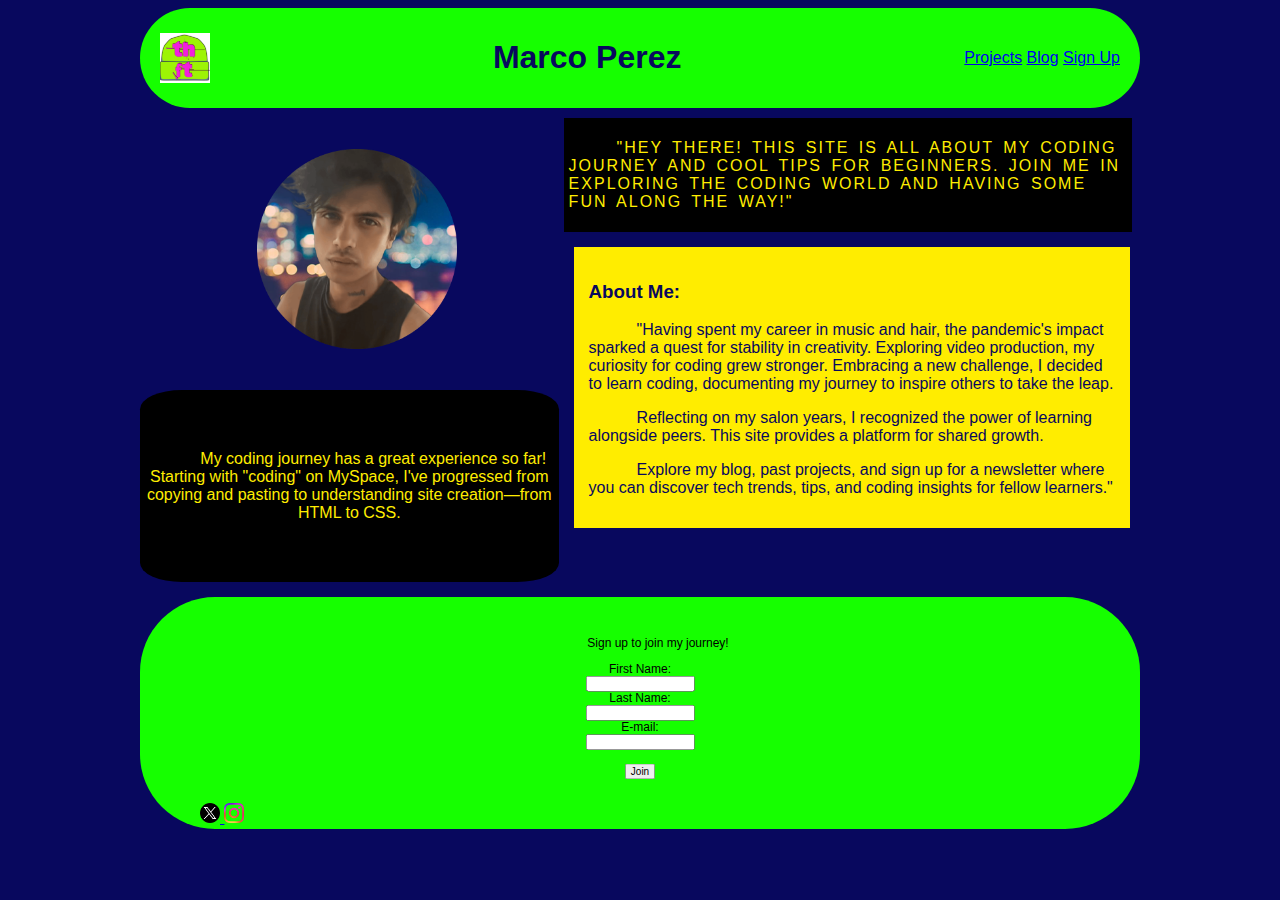
==== index.html @ ba9c7dba "first commit" ====
<!DOCTYPE html>
<html>
  <head>
    <meta charset="UTF-8" />
    <meta name="viewport" content="width=device-width, initial-scale=1.0" />
    <meta
      name="description"
      content="Learn tips and tricks for coding beginners"
    />
    <meta
      name="keywords"
      content="Software development, Tips and tricks, Tutorials, Beginner-friendly, Coding challenges, Web development, Programming, Code learning, New coder, Code community"
    />
    <title>Personal Site</title>
    <link rel="icon" href="media/favicon-32x32.png" type="image/x-icon" />
    <link rel="stylesheet" href="css/style.css" />
  </head>

  <body style="background-color: #08085e">
    <div class="wrapper">
      <div class="grid-container">
        <header class="grid-item header">
          <img src="media/logo.png" alt="Logo" class="logo" />
          <h1 style="color: #08085e">Marco Perez</h1>
          <nav class="nav">
            <a href="https://codepen.io/Perez-Marco" target="_blank"
              >Projects</a
            >
            <a href="exampleblog.html">Blog</a>
            <a href="#signup">Sign Up</a>
          </nav>
        </header>
        <div class="grid-item aside-1">
          <img alt="propic photo" src="media/propic1.png" id="pro" />
        </div>
        <div class="grid-item aside-2">
          <p id="greeting">
            "Hey there! This site is all about my coding journey and cool tips
            for beginners. Join me in exploring the coding world and having some
            fun along the way!"
          </p>
        </div>
        <main class="grid-item main">
          <h3 class="ab-color">About Me:</h3>
          <p class="ab-color">
            "Having spent my career in music and hair, the pandemic's impact
            sparked a quest for stability in creativity. Exploring video
            production, my curiosity for coding grew stronger. Embracing a new
            challenge, I decided to learn coding, documenting my journey to
            inspire others to take the leap.
          </p>
          <p class="ab-color">
            Reflecting on my salon years, I recognized the power of learning
            alongside peers. This site provides a platform for shared growth.
          </p>
          <p>
            Explore my blog, past projects, and sign up for a newsletter where
            you can discover tech trends, tips, and coding insights for fellow
            learners."
          </p>
        </main>
        <section class="grid-item content2">
          My coding journey has a great experience so far! Starting with
          "coding" on MySpace, I've progressed from copying and pasting to
          understanding site creation—from HTML to CSS.
        </section>
        <footer class="grid-item footer" style="background-color: #16ff00">
          <div class="news">
            <center>
              <p>Sign up to join my journey!</p>
              <form action="/example.html" method="post" id="signup">
                <label for="fname">First Name:</label><br />
                <input
                  size="15"
                  type="text"
                  id="fname"
                  name="fname"
                  required
                /><br />
                <label for="lname">Last Name:</label><br />
                <input
                  type="text"
                  id="lname"
                  name="lname"
                  size="15"
                  required
                /><br />
                <label for="email">E-mail:</label><br />
                <input
                  type="email"
                  id="email"
                  name="email"
                  size="15"
                  required
                /><br /><br />
                <input type="submit" value="Join" />
              </form>
            </center>
          </div>
          <div class="socials" style="margin-left: 60px">
            <a href="https://twitter.com/1egs" target="_blank">
              <img
                alt="twitter"
                src="media/twitter.png"
                alt="xlogo"
                width="20px"
                height="20px"
              />
            </a>
            <a href="https://www.instagram.com/markko_perez/" target="_blank">
              <img
                src="media/instagram.png"
                width="20px"
                height="20px"
                alt="Instagram"
              />
            </a>
          </div>
        </footer>
      </div>
    </div>
  </body>
</html>
---- css/style.css ----
.news {
  transform: scale(0.75);
}
.logo{
  width: 50px;
  height: 50px;
}

#pro {
  float: right;
  width: 200px;
  height: 200px;
  margin-left: 15px;
}


p {
  text-indent: 3em;    
}

#greeting {
  text-transform: uppercase;
  letter-spacing: 2px;
  word-spacing: 3px;
}

.wrapper {
  width: min(100% - 2rem, 1000px);
  margin-inline: auto;
}

.grid-container {
  display: grid;
  grid-template-areas: "header header header"
                       "aside-1 aside-2 aside-2"
                       "aside-1 main main"
                       "content2 main main"
                       "content2 .... ...."
                       "footer footer footer";
  grid-gap: 5px;
  min-height: 90vh;
  font-family: 'Franklin Gothic Medium', 'Arial Narrow', Arial, sans-serif;
}

.main {
  grid-area: main;
  background-color: #FFED00;
  padding: 15px;
  color: #08085E;
  margin: 10px;
  
}

.header {
  grid-area: header;
  display: flex;
  justify-content: space-between;
  align-items: center;
  padding: 10px 20px;
  background-color: #16FF00;
  border-radius: 75px;
}

.aside-2 {
  grid-area: aside-2;
  background-color: black;
  color: #FFED00;
  display: flex;
  justify-content: flex-start;
  align-items: center;
  padding: 5px;
  margin-top: 5px;
  margin-right: 8px;
}

.footer {
  grid-area: footer;
  border-radius: 75px;
  padding-bottom: 2px;
}
.aside-1 {
  grid-area: aside-1;
  width: 100%;
  display: flex;
  justify-content: center;
  align-items: center;
  
}
.content2 {
  grid-area: content2;
  display: flex;
  justify-content: flex-start;
  align-items: center;
  background-color: black;
  padding: 10px 0;
  color: #FFED00;
  margin-bottom: 10px;
  border-radius: 10%;
  text-indent: 3em;
  text-align: center;
}
@media (max-width: 600px) {
  .grid-container {
    grid-template-areas: "header header header"
                       "aside-2 aside-2 aside-1"
                       "aside-1 main main"
                       "main main content2"
                       "content2 footer footer"
                       "footer ... ...";
  }
}
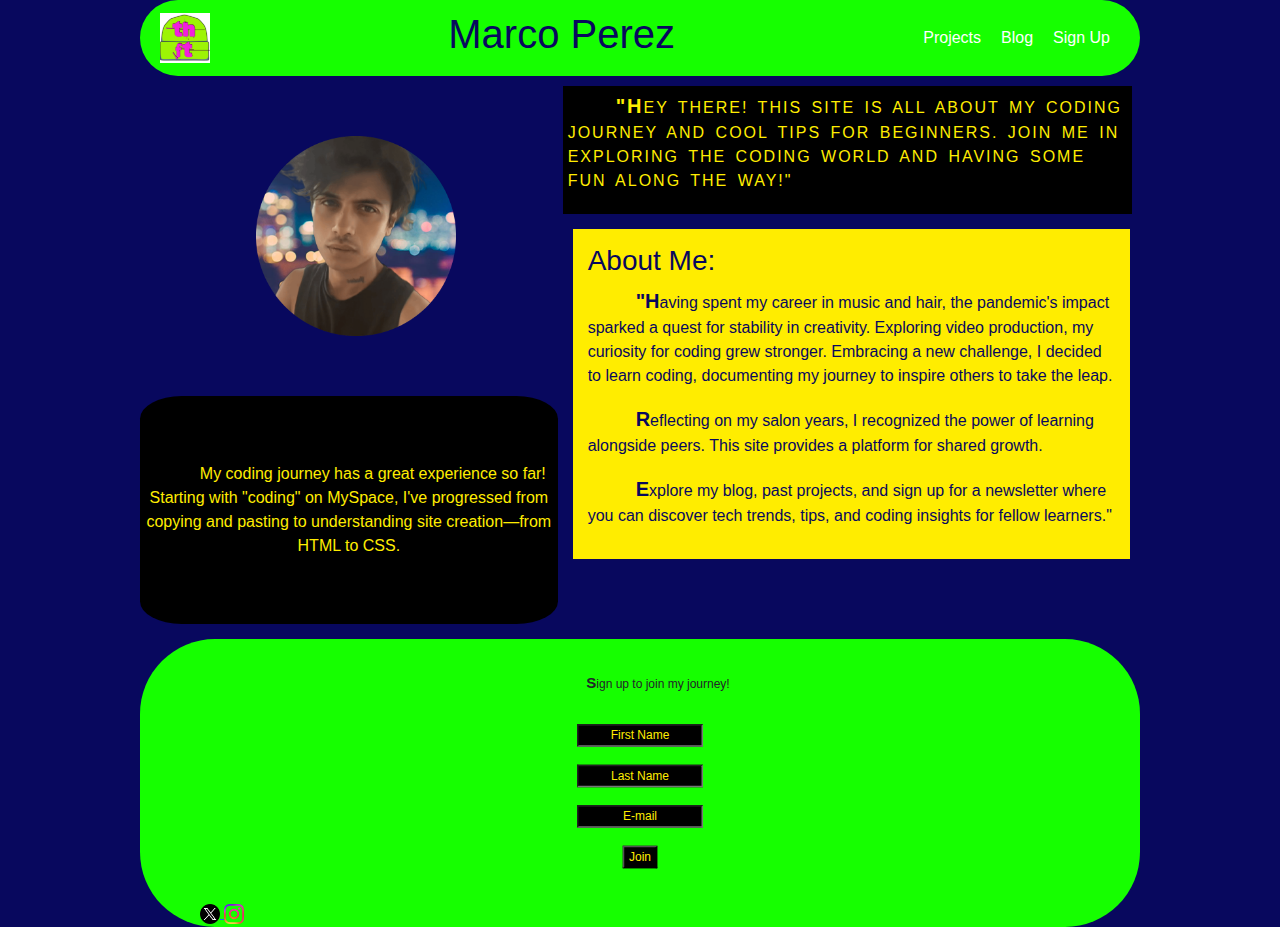
==== commit 6e3b6f00: ""Added new pages"" ====
--- a/index.html
+++ b/index.html
@@ -13,10 +13,21 @@
     />
     <title>Personal Site</title>
     <link rel="icon" href="media/favicon-32x32.png" type="image/x-icon" />
-    <link rel="stylesheet" href="css/style.css" />
+    <link rel="stylesheet" href="css/styles.css" />
+    <link
+      rel="stylesheet"
+      href="https://cdn.jsdelivr.net/npm/bootstrap@5.2.3/dist/css/bootstrap.min.css
+"
+    />
   </head>
 
   <body style="background-color: #08085e">
+    <script
+      src="https://cdn.jsdelivr.net/npm/bootstrap@5.2.3/dist/js/bootstrap.min.js"
+      integrity="sha384-cuYeSxntonz0PPNlHhBs68uyIAVpIIOZZ5JqeqvYYIcEL727kskC66kF92t6Xl2V"
+      crossorigin="anonymous"
+    ></script>
+
     <div class="wrapper">
       <div class="grid-container">
         <header class="grid-item header">
@@ -30,17 +41,17 @@
             <a href="#signup">Sign Up</a>
           </nav>
         </header>
-        <div class="grid-item aside-1">
+        <div class="grid-item aside-1 fade-in">
           <img alt="propic photo" src="media/propic1.png" id="pro" />
         </div>
-        <div class="grid-item aside-2">
+        <div class="grid-item aside-2 fade-in">
           <p id="greeting">
             "Hey there! This site is all about my coding journey and cool tips
             for beginners. Join me in exploring the coding world and having some
             fun along the way!"
           </p>
         </div>
-        <main class="grid-item main">
+        <main class="grid-item main fade-in">
           <h3 class="ab-color">About Me:</h3>
           <p class="ab-color">
             "Having spent my career in music and hair, the pandemic's impact
@@ -59,7 +70,7 @@
             learners."
           </p>
         </main>
-        <section class="grid-item content2">
+        <section class="grid-item content2 fade-in">
           My coding journey has a great experience so far! Starting with
           "coding" on MySpace, I've progressed from copying and pasting to
           understanding site creation—from HTML to CSS.
@@ -69,28 +80,31 @@
             <center>
               <p>Sign up to join my journey!</p>
               <form action="/example.html" method="post" id="signup">
-                <label for="fname">First Name:</label><br />
+                <label for="fname"></label><br />
                 <input
                   size="15"
                   type="text"
                   id="fname"
                   name="fname"
+                  placeholder="First Name"
                   required
                 /><br />
-                <label for="lname">Last Name:</label><br />
+                <label for="lname"></label><br />
                 <input
                   type="text"
                   id="lname"
                   name="lname"
                   size="15"
+                  placeholder="Last Name"
                   required
                 /><br />
-                <label for="email">E-mail:</label><br />
+                <label for="email"></label><br />
                 <input
                   type="email"
                   id="email"
                   name="email"
                   size="15"
+                  placeholder="E-mail"
                   required
                 /><br /><br />
                 <input type="submit" value="Join" />
@@ -119,5 +133,6 @@
         </footer>
       </div>
     </div>
+    <script src="myscript.js"></script>
   </body>
 </html>
--- a/css/styles.css
+++ b/css/styles.css
@@ -0,0 +1,140 @@
+.news {
+  transform: scale(0.75);
+}
+
+.logo {
+  width: 50px;
+  height: 50px;
+}
+
+#pro {
+  float: right;
+  width: 200px;
+  height: 200px;
+  margin-left: 15px;
+}
+
+p {
+  text-indent: 3em;
+}
+
+p::first-letter {
+  font-size: 20px;
+  font-weight: bold;
+}
+
+#greeting {
+  text-transform: uppercase;
+  letter-spacing: 2px;
+  word-spacing: 3px;
+}
+
+.wrapper {
+  width: min(100% - 2rem, 1000px);
+  margin-inline: auto;
+}
+
+.grid-container {
+  display: grid;
+  grid-template-areas: "header header header" "aside-1 aside-2 aside-2" "aside-1 main main" "content2 main main" "content2 .... ...." "footer footer footer";
+  grid-gap: 5px;
+  min-height: 90vh;
+  font-family: "Franklin Gothic Medium", "Arial Narrow", Arial, sans-serif;
+}
+
+.main {
+  grid-area: main;
+  background-color: #FFED00;
+  padding: 15px;
+  color: #08085E;
+  margin: 10px;
+}
+
+.header {
+  grid-area: header;
+  display: flex;
+  justify-content: space-between;
+  align-items: center;
+  padding: 10px 20px;
+  background-color: #16FF00;
+  border-radius: 75px;
+}
+
+.header a {
+  text-decoration: none;
+  color: white;
+  margin: 0 10px;
+}
+
+.aside-2 {
+  grid-area: aside-2;
+  background-color: black;
+  color: #FFED00;
+  display: flex;
+  justify-content: flex-start;
+  align-items: center;
+  padding: 5px;
+  margin-top: 5px;
+  margin-right: 8px;
+}
+
+.footer {
+  grid-area: footer;
+  border-radius: 75px;
+  padding-bottom: 2px;
+}
+
+.aside-1 {
+  grid-area: aside-1;
+  width: 100%;
+  display: flex;
+  justify-content: center;
+  align-items: center;
+}
+
+.content2 {
+  grid-area: content2;
+  display: flex;
+  justify-content: flex-start;
+  align-items: center;
+  background-color: black;
+  padding: 10px 0;
+  color: #FFED00;
+  margin-bottom: 10px;
+  border-radius: 10%;
+  text-indent: 3em;
+  text-align: center;
+}
+
+@media (max-width: 768px) {
+  .grid-container {
+    grid-template-areas: "header" "aside-2" "aside-1" "main" "content2" "footer";
+  }
+}
+input {
+  background-color: black;
+  color: #FFED00;
+}
+
+input::-moz-placeholder {
+  color: #FFED00;
+  text-align: center;
+}
+
+input::placeholder {
+  color: #FFED00;
+  text-align: center;
+}
+
+.fade-in {
+  animation: fade-in 3s forwards;
+}
+
+@keyframes fade-in {
+  from {
+    opacity: 0;
+  }
+  to {
+    opacity: 1;
+  }
+}/*# sourceMappingURL=styles.css.map */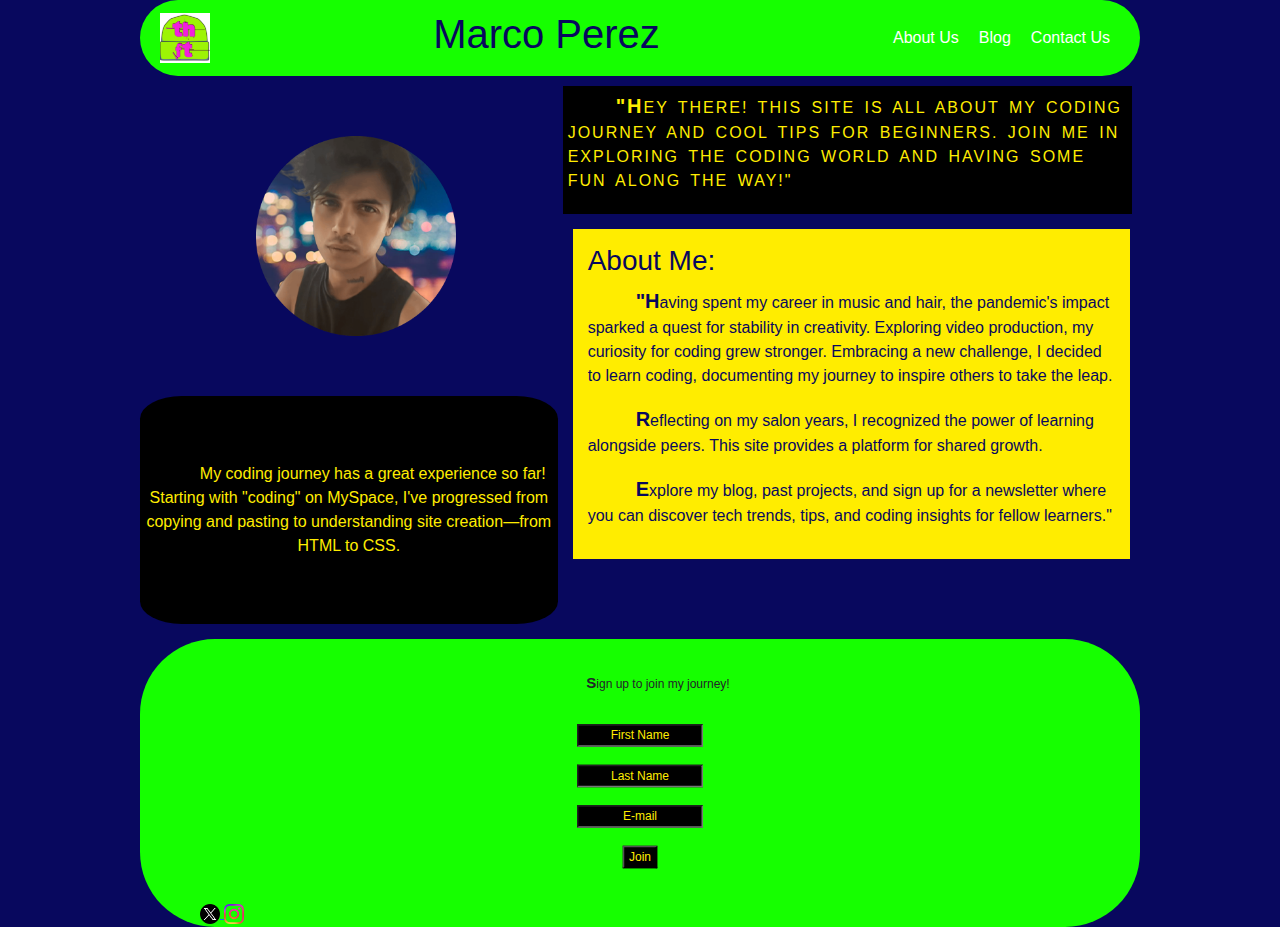
==== commit 743fa48d: "linked index to about-us, blog, and contact pages." ====
--- a/index.html
+++ b/index.html
@@ -34,11 +34,9 @@
           <img src="media/logo.png" alt="Logo" class="logo" />
           <h1 style="color: #08085e">Marco Perez</h1>
           <nav class="nav">
-            <a href="https://codepen.io/Perez-Marco" target="_blank"
-              >Projects</a
-            >
-            <a href="exampleblog.html">Blog</a>
-            <a href="#signup">Sign Up</a>
+            <a href="about-us.html">About Us</a>
+            <a href="blog.html">Blog</a>
+            <a href="contact-us.html">Contact Us</a>
           </nav>
         </header>
         <div class="grid-item aside-1 fade-in">
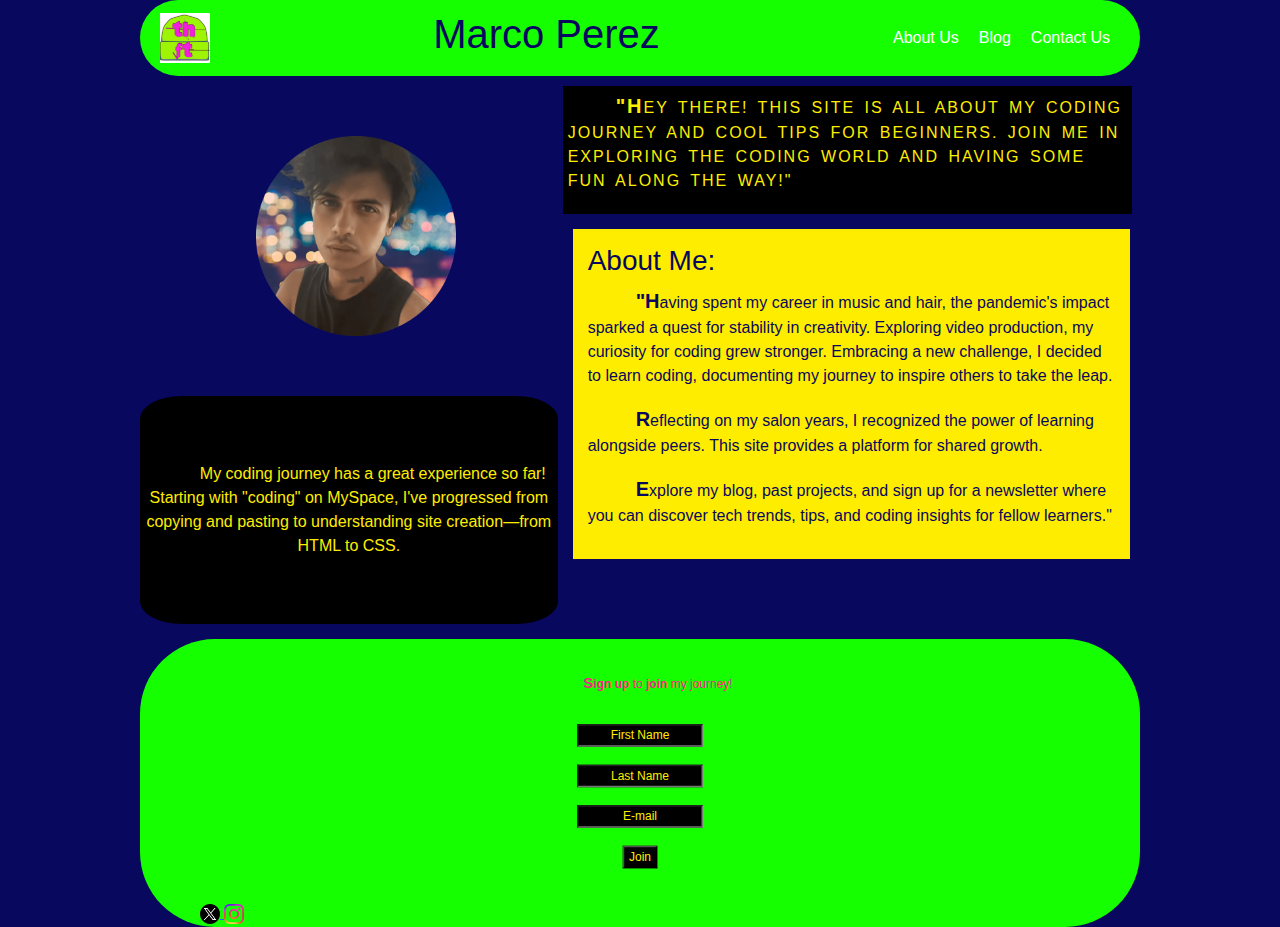
==== commit 24335f3e: "Update index.html" ====
--- a/index.html
+++ b/index.html
@@ -76,7 +76,7 @@
         <footer class="grid-item footer" style="background-color: #16ff00">
           <div class="news">
             <center>
-              <p>Sign up to join my journey!</p>
+              <p> <span style="color:#f62681"><strong>Sign up</strong> to <strong>join</strong> my journey!</span> </p>
               <form action="/example.html" method="post" id="signup">
                 <label for="fname"></label><br />
                 <input
